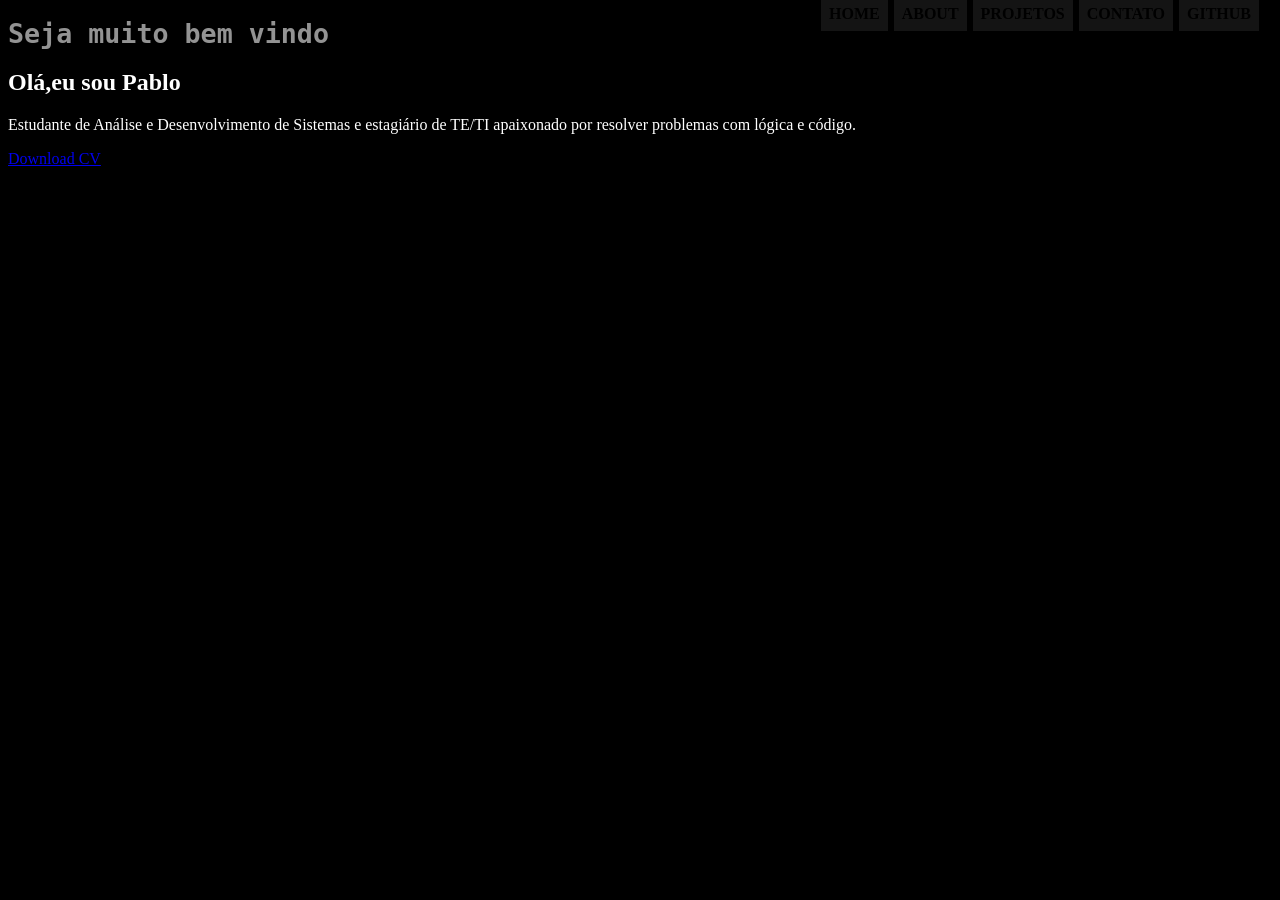
==== index.html @ 05db8825 "first commit" ====
<!DOCTYPE html>
<html lang="pt-br">
<head>
    <meta charset="UTF-8">
    <meta name="viewport" content="width=device-width, initial-scale=1.0">
    <title>Portifolio</title>
    <link rel="stylesheet" href="css/style.css">
</head>
<body>
<div id="'inteface"> 
    <header id="cabecalho">
        <h1>Seja muito bem vindo</h1>
        <nav id="menu">
            <ul>
                <li><a href="#home">Home</a></li>
                <li><a href="#about">About</a></li>
                <li><a href="#projetos">Projetos</a></li>
                <li><a href="#contato">Contato</a></li>
                <li><a herf="#github">Github</a></li>
            </ul>
        <h2>Olá,eu sou Pablo</h2>
        <p>Estudante de Análise e Desenvolvimento de Sistemas e estagiário de TE/TI apaixonado por resolver problemas com lógica e código.</p>
        <a href="#contact" class="btn">Download CV</a>
    </header>
</div>
</body>
</html>
---- css/style.css ----
@charset "UTF-8";
body {
    background-color: rgb(0, 0, 0);
    color: rgba(0, 0, 0, 1);
}
header#cabecalho {
    color:white;
    padding: 0px;
    margin-bottom: 0px;

}

header#cabecalho h1{
    font-family: "Share Tech Mono", monospace;
    font-size: 20pt;
    color: #939393;
    text-shadow: 1px 1px 1px rgba(0, 0, 0, .5);
    padding: 0px;
    margin-bottom: 0px;
}

/*formatação do menu*/
nav#menu {
    display: block;
}

nav#menu ul {
    list-style: none; /* Sem as bolinhas */
    text-transform: uppercase;
    position: absolute;
    top: -20px;
    right: 20px;
}

nav#menu li {
    display: inline-block;
    background-color: rgb(20, 20, 20);
    padding: 8px;
    margin: 1px;
    transition: background-color 1s;
}
nav#menu li :hover {
    background-color: rgb(20, 21, 21);
}


nav#menu li a {
    color:black;
    text-decoration: none;
    font-weight: bold;
}

nav#menu a:hover{
    color: rgb(141, 141, 141);
}
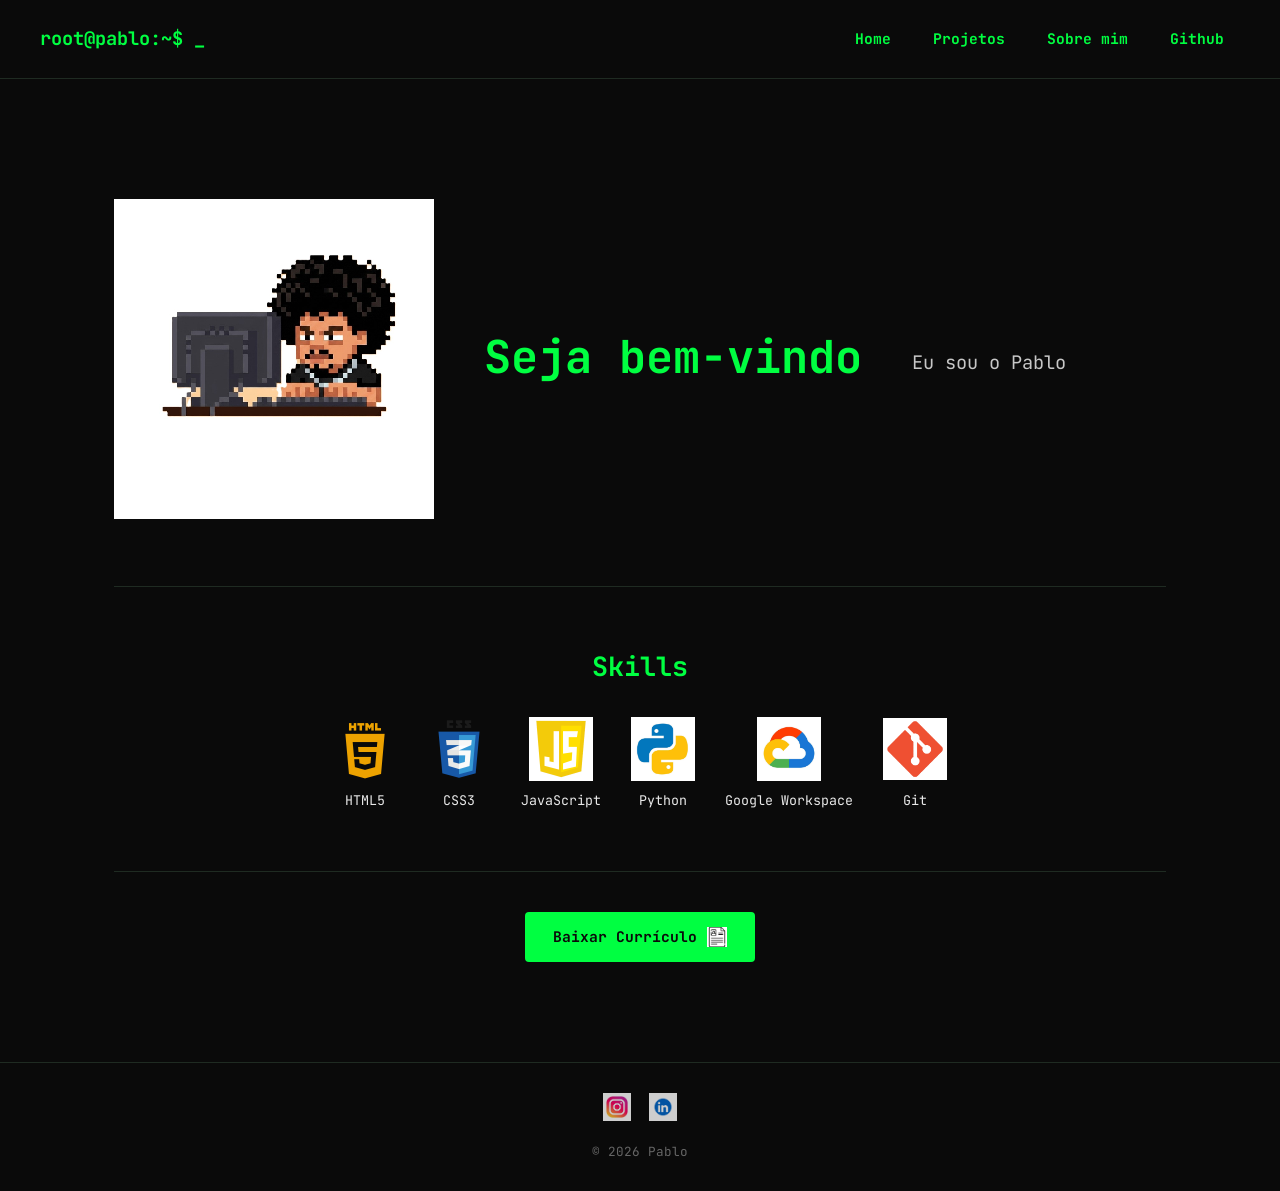
==== commit 531bacf6: "alterações" ====
--- a/index.html
+++ b/index.html
@@ -3,25 +3,94 @@
 <head>
     <meta charset="UTF-8">
     <meta name="viewport" content="width=device-width, initial-scale=1.0">
-    <title>Portifolio</title>
+    <title>Pablo // Portfolio</title>
+    <link rel="stylesheet" href="script.js">
     <link rel="stylesheet" href="css/style.css">
+    <link rel="preconnect" href="https://fonts.googleapis.com">
+    <link rel="preconnect" href="https://fonts.gstatic.com" crossorigin>
+    <link href="https://fonts.googleapis.com/css2?family=JetBrains+Mono:wght@400;500;700&display=swap" rel="stylesheet">
+    <script src="js/remove-fundo-branco.js"></script>
 </head>
 <body>
-<div id="'inteface"> 
+
     <header id="cabecalho">
-        <h1>Seja muito bem vindo</h1>
+        <div class="logo">
+            <span class="prompt">root@pablo</span><span class="colon">:</span><span class="path">~$</span>
+            <span class="cursor">_</span>
+        </div>
+
         <nav id="menu">
             <ul>
-                <li><a href="#home">Home</a></li>
-                <li><a href="#about">About</a></li>
-                <li><a href="#projetos">Projetos</a></li>
-                <li><a href="#contato">Contato</a></li>
-                <li><a herf="#github">Github</a></li>
+                <li><a href="index.html">Home</a></li>
+                <li><a href="projetos.html">Projetos</a></li>
+                <li><a href="sobre.html">Sobre mim</a></li>
+                <li><a href="https://github.com/SEU-USUARIO" target="_blank" rel="noopener">Github</a></li>
             </ul>
-        <h2>Olá,eu sou Pablo</h2>
-        <p>Estudante de Análise e Desenvolvimento de Sistemas e estagiário de TE/TI apaixonado por resolver problemas com lógica e código.</p>
-        <a href="#contact" class="btn">Download CV</a>
+        </nav>
     </header>
-</div>
+
+    <main>
+
+        <section id="home" class="hero-section">
+            <div class="hero-avatar">
+                <img src="imagens_/eupixelado.jpg" alt="Avatar pixel art de Pablo" class="avatar-img">
+            </div>
+
+            <h1 class="welcome-title">Seja bem-vindo</h1>
+            <p class="welcome-subtitle">Eu sou o Pablo</p>
+        </section>
+
+        <section id="skills" class="skills-section">
+            <h2>Skills</h2>
+
+            <div class="skills-grid">
+                <div class="skill-item">
+                    <img src="imagens_/icone-html.png" alt="HTML5">
+                    <span>HTML5</span>
+                </div>
+                <div class="skill-item">
+                    <img src="imagens_/icone-css.png" alt="CSS3">
+                    <span>CSS3</span>
+                </div>
+                <div class="skill-item">
+                    <img src="imagens_/icone-javascript2.jpg" alt="JavaScript">
+                    <span>JavaScript</span>
+                </div>
+                <div class="skill-item">
+                    <img src="imagens_/icone-pyhton.jpg" alt="Python">
+                    <span>Python</span>
+                </div>
+                <div class="skill-item">
+                    <img src="imagens_/icone-google.jpg" alt="Google Workspace">
+                    <span>Google Workspace</span>
+                </div>
+                <div class="skill-item">
+                    <img src="imagens_/icone-git.png" alt="git">
+                    <span>Git</span>
+                </div>
+            </div>
+        </section>
+
+        <section id="curriculo" class="cv-section">
+            <a href="liks_/CURRÍCULO.pdf" download class="btn btn-cv">Baixar Currículo
+                <img src="imagens_/logo-curriculo.png" alt="currículo">
+            </a>
+        </section>
+
+    </main>
+
+    <footer id="rodape">
+    <div class="social-links">
+        <a href="https://www.instagram.com/pabloo.zo/" target="_blank" rel="noopener" class="social-icon">
+            <img src="imagens_/logo-insta.jpg" alt="Instagram">
+        </a>
+        <a href="https://www.linkedin.com/in/pablo-dias-de-oliveira-541311244" target="_blank" rel="noopener" class="social-icon">
+            <img src="imagens_/logo-linkdin.png" alt="LinkedIn">
+        </a>
+        </a>
+    </div>
+    <p>© 2026 Pablo</p>
+</footer>
+
 </body>
 </html>
--- a/css/style.css
+++ b/css/style.css
@@ -1,55 +1,239 @@
 @charset "UTF-8";
+
+/* ===== RESET E BASE ===== */
+* {
+    margin: 0;
+    padding: 0;
+    box-sizing: border-box;
+}
+
 body {
-    background-color: rgb(0, 0, 0);
-    color: rgba(0, 0, 0, 1);
-}
+    background-color: #0a0a0a;
+    color: #e8e8e8;
+    font-family: "JetBrains Mono", "Share Tech Mono", monospace;
+    line-height: 1.5;
+}
+
+a {
+    text-decoration: none;
+}
+
+/* ===== CABEÇALHO ===== */
 header#cabecalho {
-    color:white;
-    padding: 0px;
-    margin-bottom: 0px;
-
-}
-
-header#cabecalho h1{
-    font-family: "Share Tech Mono", monospace;
+    display: flex;
+    justify-content: space-between;
+    align-items: center;
+    padding: 18px 40px;
+    background-color: #0a0a0a;
+    border-bottom: 1px solid #1f2b22;
+}
+
+header#cabecalho .logo {
+    font-weight: 700;
+    font-size: 14pt;
+    color: #00ff41;
+}
+
+header#cabecalho .cursor {
+    animation: blink 1s step-end infinite;
+}
+
+@keyframes blink {
+    0%, 50% { opacity: 1; }
+    51%, 100% { opacity: 0; }
+}
+
+/* ===== MENU ===== */
+nav#menu ul {
+    list-style: none;
+    display: flex;
+    gap: 10px;
+}
+
+nav#menu li {
+    transition: background-color 0.3s ease;
+    border-radius: 3px;
+}
+
+nav#menu li:hover {
+    background-color: rgba(0, 255, 65, 0.08);
+}
+
+nav#menu li a {
+    display: block;
+    padding: 10px 16px;
+    color: #00ff41;
+    font-weight: 700;
+    font-size: 11pt;
+    transition: color 0.3s ease, text-shadow 0.3s ease;
+}
+
+nav#menu li a:hover {
+    color: #66ff8f;
+    text-shadow: 0 0 8px rgba(0, 255, 65, 0.6);
+}
+
+/* ===== MAIN ===== */
+main {
+    max-width: 1100px;
+    margin: 0 auto;
+    padding: 60px 24px;
+}
+
+/* ===== HOME ===== */
+.hero-section {
+    display: flex;
+    align-items: center;
+    gap: 50px;
+    flex-wrap: wrap;
+    padding: 60px 0;
+}
+
+.hero-avatar {
+    flex-shrink: 0;
+}
+
+.avatar-img {
+    width: 320px;
+    max-width: 100%;
+    height: auto;
+    image-rendering: pixelated;
+    image-rendering: crisp-edges;
+}
+
+.welcome-title {
+    color: #00ff41;
+    font-size: 34pt;
+    margin-bottom: 10px;
+}
+
+.welcome-subtitle {
+    color: #e8e8e8;
+    font-size: 14pt;
+    opacity: 0.85;
+}
+
+/* ===== SKILLS ===== */
+.skills-section {
+    padding: 60px 0;
+    border-top: 1px solid #1f2b22;
+    text-align: center; /* Centraliza o título "Skills" */
+}
+
+.skills-section h2 {
+    color: #00ff41;
     font-size: 20pt;
-    color: #939393;
-    text-shadow: 1px 1px 1px rgba(0, 0, 0, .5);
-    padding: 0px;
-    margin-bottom: 0px;
-}
-
-/*formatação do menu*/
-nav#menu {
-    display: block;
-}
-
-nav#menu ul {
-    list-style: none; /* Sem as bolinhas */
-    text-transform: uppercase;
-    position: absolute;
-    top: -20px;
-    right: 20px;
-}
-
-nav#menu li {
-    display: inline-block;
-    background-color: rgb(20, 20, 20);
-    padding: 8px;
-    margin: 1px;
-    transition: background-color 1s;
-}
-nav#menu li :hover {
-    background-color: rgb(20, 21, 21);
-}
-
-
-nav#menu li a {
-    color:black;
-    text-decoration: none;
-    font-weight: bold;
-}
-
-nav#menu a:hover{
-    color: rgb(141, 141, 141);
-}
+    margin-bottom: 30px;
+}
+
+.skills-grid {
+    display: flex;
+    flex-wrap: wrap;
+    gap: 30px;
+    justify-content: center; /* Centraliza todos os ícones no meio da página */
+}
+
+.skill-item {
+    display: flex;
+    flex-direction: column;
+    align-items: center;
+    gap: 10px;
+}
+
+.skill-item img {
+    width: 64px;
+    height: 64px;
+    object-fit: contain;
+    background-color: transparent;
+}
+
+.skill-item span {
+    color: #e8e8e8;
+    font-size: 10pt;
+}
+
+/* ===== CURRÍCULO ===== */
+.cv-section {
+    padding: 40px 0;
+    border-top: 1px solid #1f2b22;
+    text-align: center;
+}
+
+.btn-cv {
+    display: inline-flex;
+    align-items: center;
+    gap: 10px;
+    padding: 14px 28px;
+    background-color: #00ff41;
+    color: #0a0a0a;
+    font-weight: 700;
+    font-size: 11pt;
+    border-radius: 4px;
+    transition: all 0.25s ease;
+}
+
+.btn-cv:hover {
+    background-color: #33ff66;
+    box-shadow: 0 0 20px rgba(0, 255, 65, 0.5);
+}
+
+.btn-cv img {
+    width: 20px;
+    height: 20px;
+}
+
+/* ===== RODAPÉ ===== */
+footer#rodape {
+    text-align: center;
+    padding: 30px;
+    border-top: 1px solid #1f2b22;
+}
+
+.social-links {
+    display: flex;
+    justify-content: center;
+    gap: 18px;
+    margin-bottom: 14px;
+}
+
+.social-icon img {
+    width: 28px;
+    height: 28px;
+    object-fit: contain;
+    background-color: transparent;
+    opacity: 0.8;
+    transition: opacity 0.25s ease, transform 0.25s ease;
+}
+
+.social-icon:hover img {
+    opacity: 1;
+    transform: translateY(-3px);
+}
+
+footer#rodape p {
+    color: #666;
+    font-size: 9.5pt;
+}
+
+/* ===== RESPONSIVO ===== */
+@media (max-width: 768px) {
+    header#cabecalho {
+        flex-direction: column;
+        gap: 12px;
+        padding: 14px 20px;
+    }
+
+    .hero-section {
+        flex-direction: column;
+        text-align: center;
+        padding: 30px 0;
+    }
+
+    .welcome-title {
+        font-size: 26pt;
+    }
+
+    .skills-grid {
+        justify-content: center;
+    }
+}
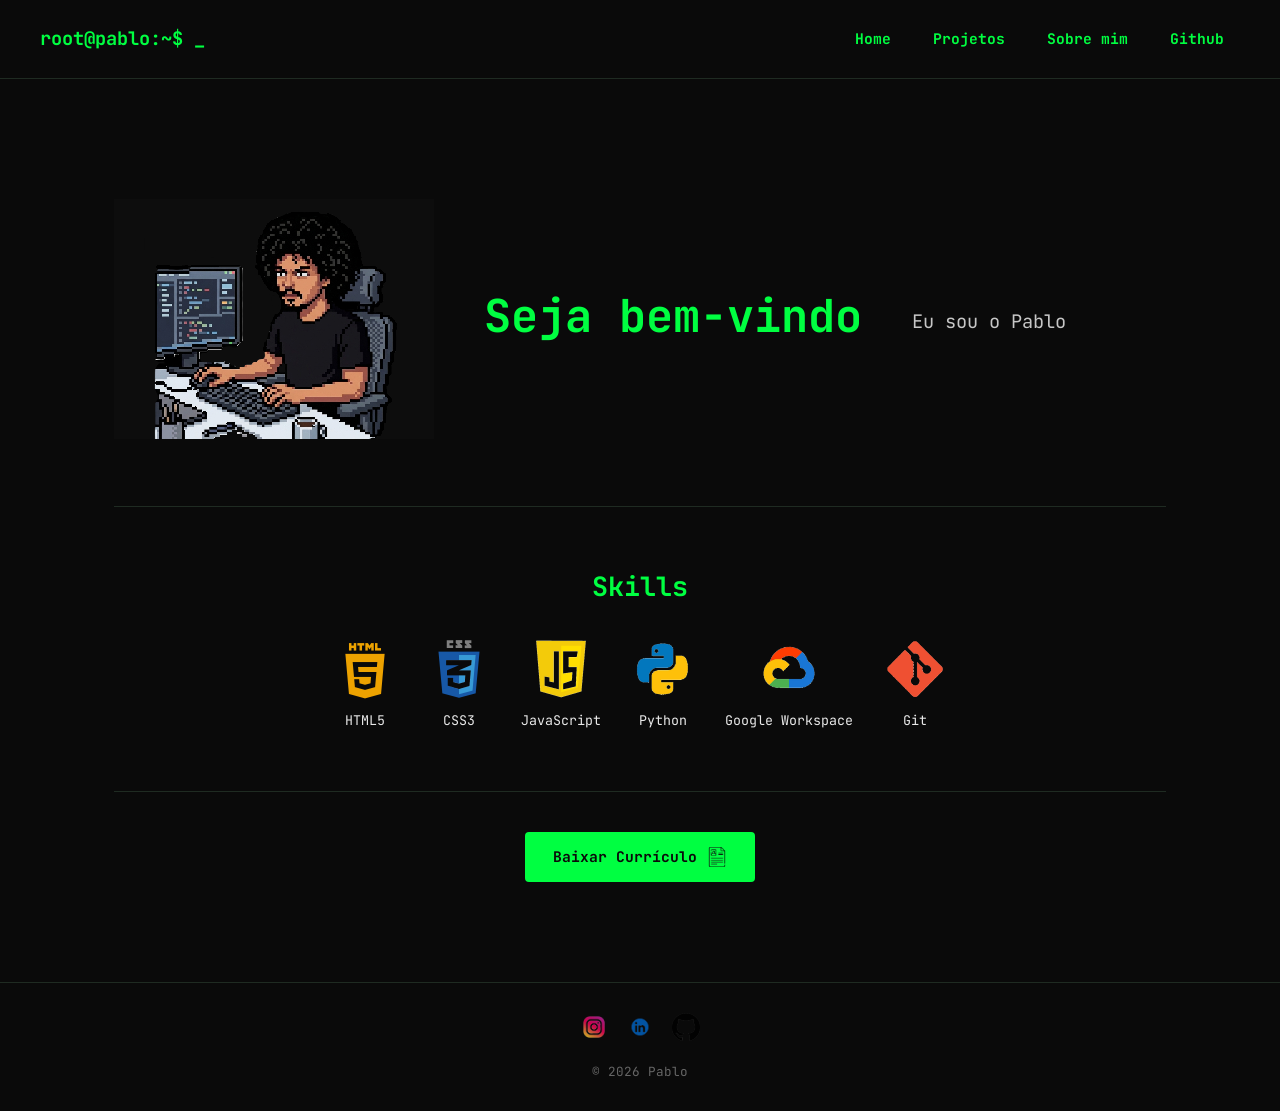
==== commit e3bd0ed2: "ultimos ajustes de hj" ====
--- a/index.html
+++ b/index.html
@@ -4,12 +4,11 @@
     <meta charset="UTF-8">
     <meta name="viewport" content="width=device-width, initial-scale=1.0">
     <title>Pablo // Portfolio</title>
-    <link rel="stylesheet" href="script.js">
     <link rel="stylesheet" href="css/style.css">
     <link rel="preconnect" href="https://fonts.googleapis.com">
     <link rel="preconnect" href="https://fonts.gstatic.com" crossorigin>
     <link href="https://fonts.googleapis.com/css2?family=JetBrains+Mono:wght@400;500;700&display=swap" rel="stylesheet">
-    <script src="js/remove-fundo-branco.js"></script>
+    <script src="script.js"></script>
 </head>
 <body>
 
@@ -33,7 +32,7 @@
 
         <section id="home" class="hero-section">
             <div class="hero-avatar">
-                <img src="imagens_/eupixelado.jpg" alt="Avatar pixel art de Pablo" class="avatar-img">
+                <img src="imagens_/eupixelado3.png" alt="Avatar pixel art de Pablo" class="avatar-img">
             </div>
 
             <h1 class="welcome-title">Seja bem-vindo</h1>
@@ -87,6 +86,8 @@
         <a href="https://www.linkedin.com/in/pablo-dias-de-oliveira-541311244" target="_blank" rel="noopener" class="social-icon">
             <img src="imagens_/logo-linkdin.png" alt="LinkedIn">
         </a>
+        <a href="https://github.com/PabloD2363" target="_blank" rel="noopener" class="social-icon">
+            <img src="imagens_/logo-github.png" alt="GitHub">
         </a>
     </div>
     <p>© 2026 Pablo</p>
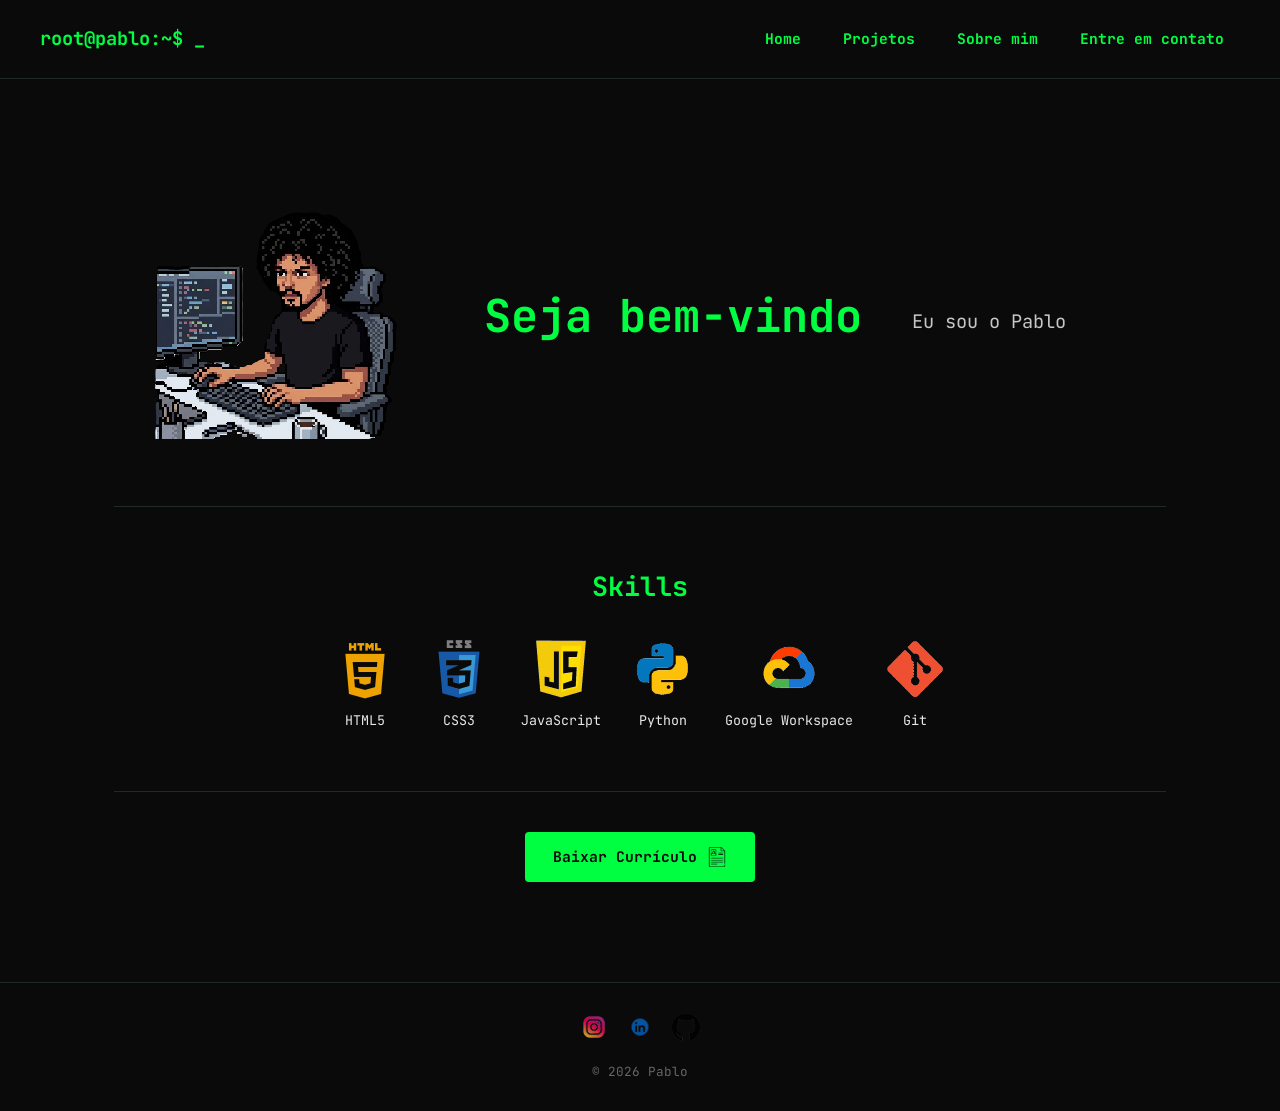
==== commit 2b69fd49: "80%" ====
--- a/index.html
+++ b/index.html
@@ -8,6 +8,7 @@
     <link rel="preconnect" href="https://fonts.googleapis.com">
     <link rel="preconnect" href="https://fonts.gstatic.com" crossorigin>
     <link href="https://fonts.googleapis.com/css2?family=JetBrains+Mono:wght@400;500;700&display=swap" rel="stylesheet">
+    <link rel="stylesheet" href="css/projetos.css">
     <script src="script.js"></script>
 </head>
 <body>
@@ -22,8 +23,8 @@
             <ul>
                 <li><a href="index.html">Home</a></li>
                 <li><a href="projetos.html">Projetos</a></li>
-                <li><a href="sobre.html">Sobre mim</a></li>
-                <li><a href="https://github.com/SEU-USUARIO" target="_blank" rel="noopener">Github</a></li>
+                <li><a href="sobremin.html">Sobre mim</a></li>
+                <li><a href="contato.html">Entre em contato</a></li>
             </ul>
         </nav>
     </header>
--- a/css/projetos.css
+++ b/css/projetos.css
@@ -0,0 +1,148 @@
+/* ===== PROJETOS ===== */
+.projects-section {
+    padding: 60px 0;
+    border-top: 1px solid #1f2b22;
+    text-align: center;
+}
+
+.projects-section h2 {
+    color: #00ff41;
+    font-size: 20pt;
+    margin-bottom: 8px;
+}
+
+.projects-intro {
+    color: #666;
+    font-size: 10.5pt;
+    margin-bottom: 40px;
+}
+
+.projects-grid {
+    display: grid;
+    grid-template-columns: repeat(auto-fit, minmax(280px, 1fr));
+    gap: 30px;
+    text-align: left;
+}
+
+.project-card {
+    background-color: #0f0f0f;
+    border: 1px solid #1f2b22;
+    border-radius: 6px;
+    overflow: hidden;
+    display: flex;
+    flex-direction: column;
+    transition: transform 0.25s ease, box-shadow 0.25s ease, border-color 0.25s ease;
+}
+
+.project-card:hover {
+    transform: translateY(-4px);
+    border-color: #00ff41;
+    box-shadow: 0 0 20px rgba(0, 255, 65, 0.15);
+}
+
+/* Barra estilo janela de terminal */
+.project-terminal {
+    display: flex;
+    align-items: center;
+    gap: 8px;
+    padding: 10px 14px;
+    background-color: #141414;
+    border-bottom: 1px solid #1f2b22;
+}
+
+.dot {
+    width: 10px;
+    height: 10px;
+    border-radius: 50%;
+    display: inline-block;
+}
+
+.dot-red { background-color: #ff5f56; }
+.dot-yellow { background-color: #ffbd2e; }
+.dot-green { background-color: #27c93f; }
+
+.project-terminal-cmd {
+    margin-left: 8px;
+    font-size: 9.5pt;
+    color: #666;
+    white-space: nowrap;
+    overflow: hidden;
+    text-overflow: ellipsis;
+}
+
+.project-body {
+    padding: 20px;
+    display: flex;
+    flex-direction: column;
+    flex: 1;
+}
+
+.project-title {
+    color: #e8e8e8;
+    font-size: 13pt;
+    margin-bottom: 10px;
+}
+
+.project-desc {
+    color: #a8a8a8;
+    font-size: 10pt;
+    line-height: 1.6;
+    margin-bottom: 16px;
+    flex: 1;
+}
+
+.project-tags {
+    display: flex;
+    flex-wrap: wrap;
+    gap: 8px;
+    margin-bottom: 18px;
+}
+
+.tag {
+    font-size: 8.5pt;
+    color: #00ff41;
+    border: 1px solid rgba(0, 255, 65, 0.4);
+    padding: 4px 10px;
+    border-radius: 20px;
+    background-color: rgba(0, 255, 65, 0.06);
+}
+
+.project-links {
+    display: flex;
+    gap: 12px;
+    flex-wrap: wrap;
+}
+
+.btn-project {
+    display: inline-block;
+    padding: 10px 18px;
+    background-color: #00ff41;
+    color: #0a0a0a;
+    font-weight: 700;
+    font-size: 9.5pt;
+    border-radius: 4px;
+    transition: all 0.25s ease;
+}
+
+.btn-project:hover {
+    background-color: #33ff66;
+    box-shadow: 0 0 15px rgba(0, 255, 65, 0.5);
+}
+
+.btn-project-outline {
+    background-color: transparent;
+    color: #00ff41;
+    border: 1px solid #00ff41;
+}
+
+.btn-project-outline:hover {
+    background-color: rgba(0, 255, 65, 0.1);
+    box-shadow: 0 0 15px rgba(0, 255, 65, 0.3);
+}
+
+/* ===== RESPONSIVO ===== */
+@media (max-width: 768px) {
+    .projects-grid {
+        grid-template-columns: 1fr;
+    }
+}
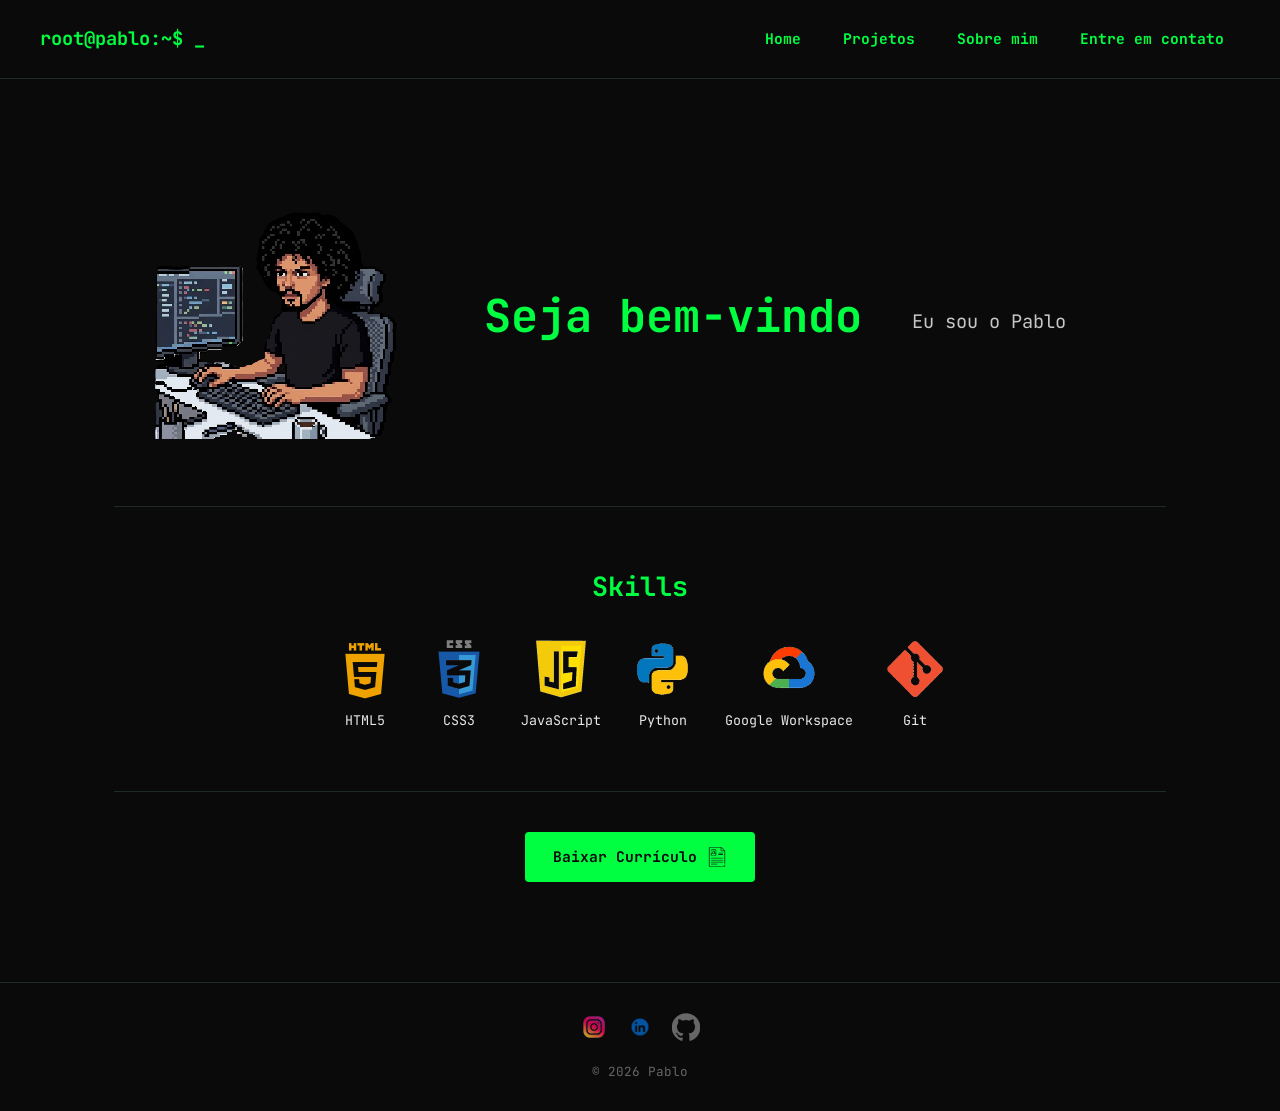
==== commit 37a6c26e: "86%" ====
--- a/index.html
+++ b/index.html
@@ -3,7 +3,7 @@
 <head>
     <meta charset="UTF-8">
     <meta name="viewport" content="width=device-width, initial-scale=1.0">
-    <title>Pablo // Portfolio</title>
+    <title>Pablo // Portfólio</title>
     <link rel="stylesheet" href="css/style.css">
     <link rel="preconnect" href="https://fonts.googleapis.com">
     <link rel="preconnect" href="https://fonts.gstatic.com" crossorigin>
